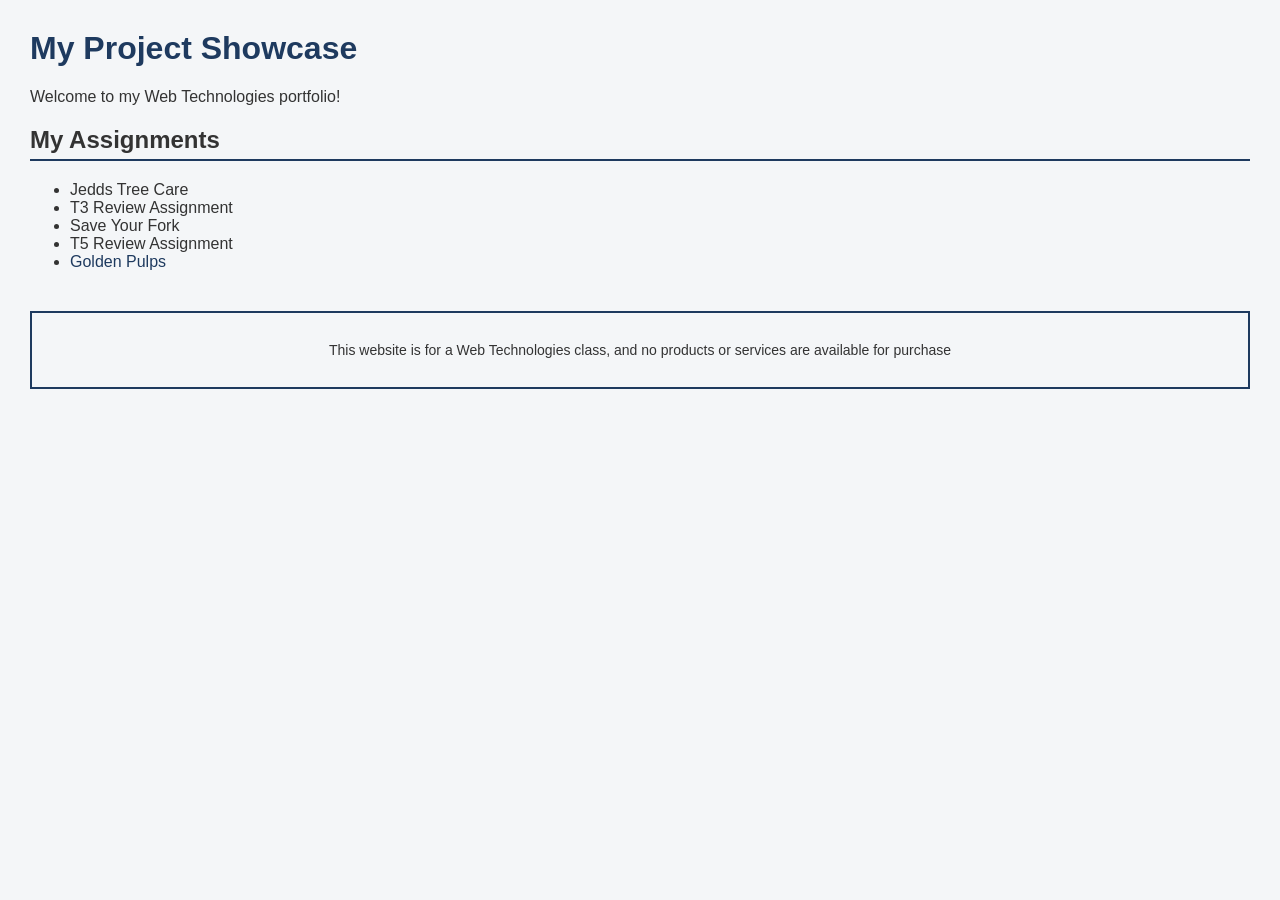
==== index.html @ f218909a "create project showcase page" ====
<!DOCTYPE html>
<html lang="en">
<style>
    body {
        font-family: Arial, sans-serif;
        background-color: #f4f6f8;
        color: #333;
        margin: 30px;
    }

    h1 {
        color: #1e3a5f;
    }

    h2 {
        border-bottom: 2px solid #1e3a5f;
        padding-bottom: 5px;
    }

    a {
        color: #1e3a5f;
        text-decoration: none;
    }

    a:hover {
        text-decoration: underline;
    }
    footer {
    margin-top: 40px;
    padding: 15px;
    border: 2px solid #1e3a5f;
    text-align: center;
    font-size: 14px;
}
</style>
<head>
    <meta charset="UTF-8">
    <title>My Project Showcase</title>
</head>
<body>

    <h1>My Project Showcase</h1>

    <p>Welcome to my Web Technologies portfolio!</p>

    <h2>My Assignments</h2>

<ul>
    <li>Jedds Tree Care</li>
    <li>T3 Review Assignment</li>
    <li>Save Your Fork</li>
    <li>T5 Review Assignment</li>
    <li>
    <a href="gp_cover.html">Golden Pulps</a>
    </li>
</ul>
<footer>
    <p>This website is for a Web Technologies class, and no products or services are available for purchase</p>
</footer>
</body>
</html>
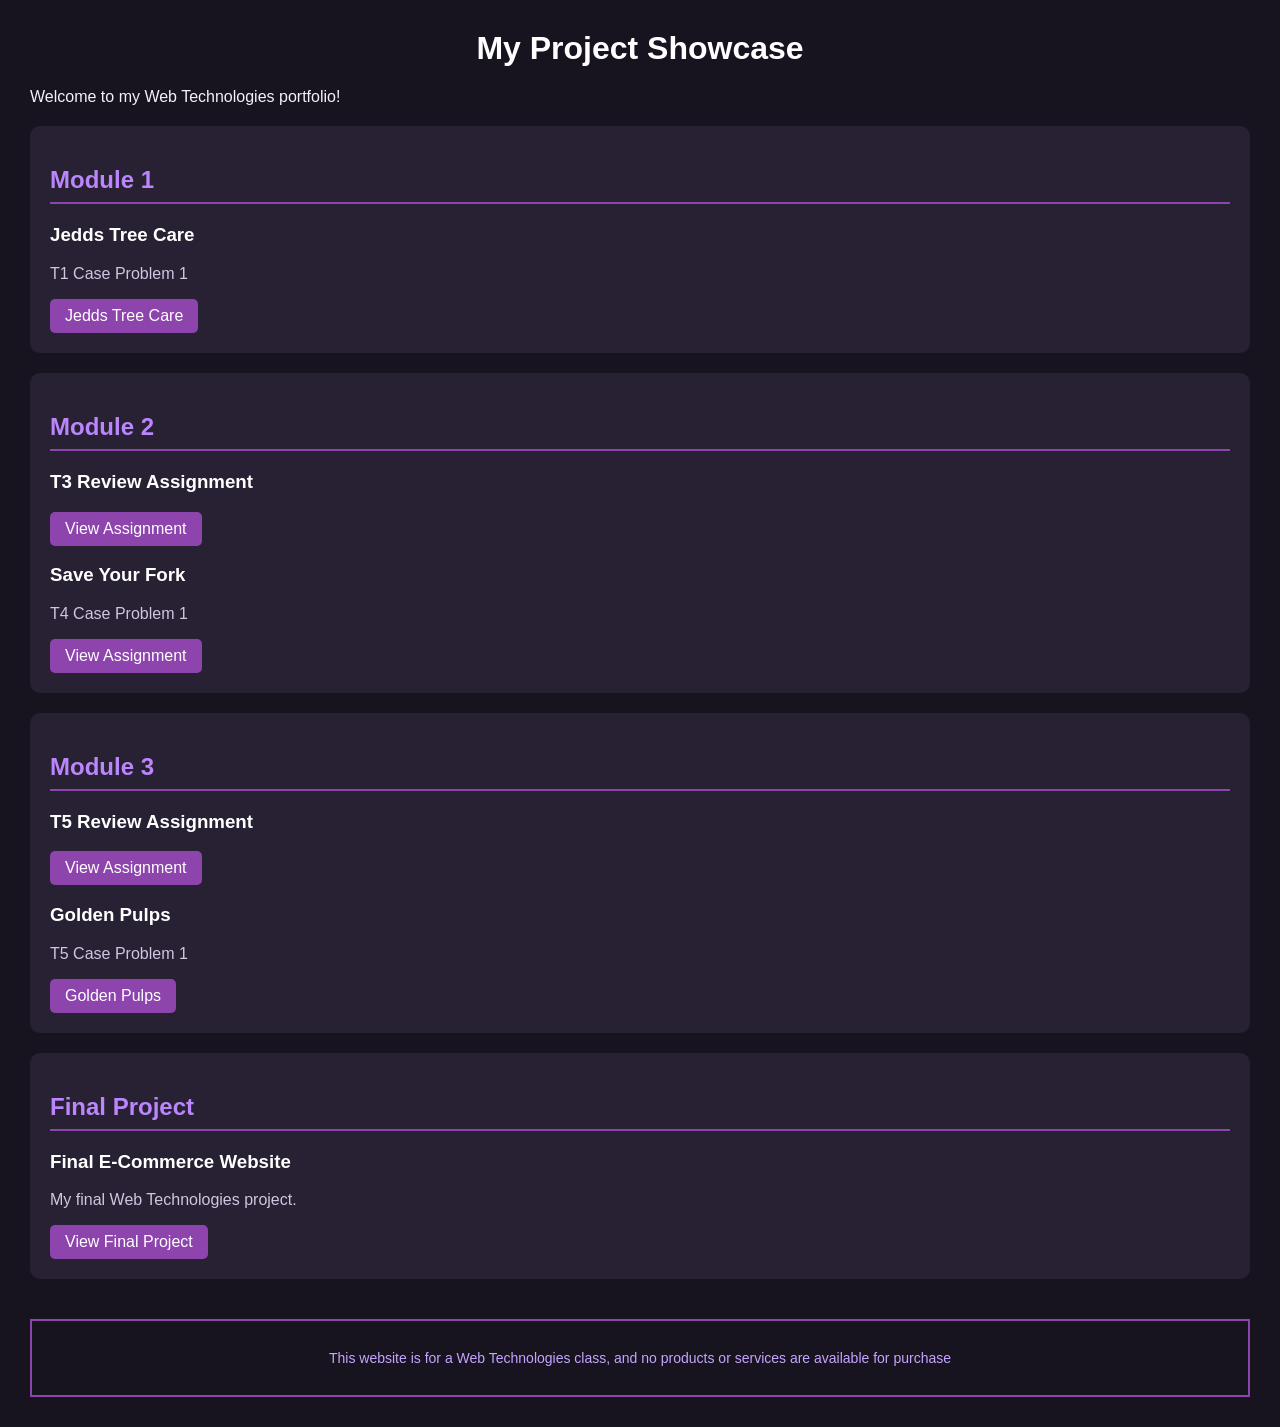
==== commit 1fc8d6c6: "Showcase work" ====
--- a/index.html
+++ b/index.html
@@ -2,37 +2,72 @@
 <!DOCTYPE html>
 <html lang="en">
 <style>
-    body {
-        font-family: Arial, sans-serif;
-        background-color: #f4f6f8;
-        color: #333;
-        margin: 30px;
-    }
+   
+body {
+    font-family: Arial, sans-serif;
+    background-color: #17131F;
+    color: #F5F0FA;
+    margin: 30px;
+}
 
-    h1 {
-        color: #1e3a5f;
-    }
+h1 {
+    color: #FFFFFF;
+    text-align: center;
+}
 
-    h2 {
-        border-bottom: 2px solid #1e3a5f;
-        padding-bottom: 5px;
-    }
+h2 {
+    color: #BB86FC;
+    border-bottom: 2px solid #8E44AD;
+    padding-bottom: 8px;
+}
 
-    a {
-        color: #1e3a5f;
-        text-decoration: none;
-    }
+a {
+    color: #C5A5FF;
+    text-decoration: none;
+}
 
-    a:hover {
-        text-decoration: underline;
-    }
-    footer {
+a:hover {
+    color: #FFFFFF;
+    text-decoration: underline;
+}
+
+section {
+    background-color: #282033;
+    padding: 20px;
+    margin: 20px 0;
+    border-radius: 10px;
+}
+
+.project-card:hover {
+    background-color: #49365F;
+    transform: translateY(-3px);
+}
+
+.project-card h3 {
+    color: #FFFFFF;
+}
+
+.project-card p {
+    color: #D1C5E0;
+}
+
+.project-card a {
+    display: inline-block;
+    background-color: #8E44AD;
+    color: #FFFFFF;
+    padding: 8px 15px;
+    border-radius: 5px;
+}
+
+footer {
     margin-top: 40px;
     padding: 15px;
-    border: 2px solid #1e3a5f;
+    border: 2px solid #8E44AD;
     text-align: center;
     font-size: 14px;
+    color: #C5A5FF;
 }
+
 </style>
 <head>
     <meta charset="UTF-8">
@@ -44,17 +79,57 @@
 
     <p>Welcome to my Web Technologies portfolio!</p>
 
-    <h2>My Assignments</h2>
+    
+<section>
+    <h2>Module 1</h2>
 
-<ul>
-    <li>Jedds Tree Care</li>
-    <li>T3 Review Assignment</li>
-    <li>Save Your Fork</li>
-    <li>T5 Review Assignment</li>
-    <li>
-    <a href="gp_cover.html">Golden Pulps</a>
-    </li>
-</ul>
+    <div class="project-card">
+        <h3>Jedds Tree Care</h3>
+        <p>T1 Case Problem 1</p>
+        <a href="jedds-tree-care/jtc_index.html">Jedds Tree Care</a>
+    </div>
+</section>
+
+<section>
+    <h2>Module 2</h2>
+
+    <div class="project-card">
+        <h3>T3 Review Assignment</h3>
+        <a href="#">View Assignment</a>
+    </div>
+
+    <div class="project-card">
+        <h3>Save Your Fork</h3>
+        <p>T4 Case Problem 1</p>
+        <a href="#">View Assignment</a>
+    </div>
+</section>
+
+<section>
+    <h2>Module 3</h2>
+
+    <div class="project-card">
+        <h3>T5 Review Assignment</h3>
+        <a href="#">View Assignment</a>
+    </div>
+
+    <div class="project-card">
+        <h3>Golden Pulps</h3>
+        <p>T5 Case Problem 1</p>
+        <a href="golden-pulps/gp_cover.html">Golden Pulps</a>
+    </div>
+</section>
+
+<section>
+    <h2>Final Project</h2>
+
+    <div class="project-card">
+        <h3>Final E-Commerce Website</h3>
+        <p>My final Web Technologies project.</p>
+        <a href="#">View Final Project</a>
+    </div>
+</section>
+
 <footer>
     <p>This website is for a Web Technologies class, and no products or services are available for purchase</p>
 </footer>
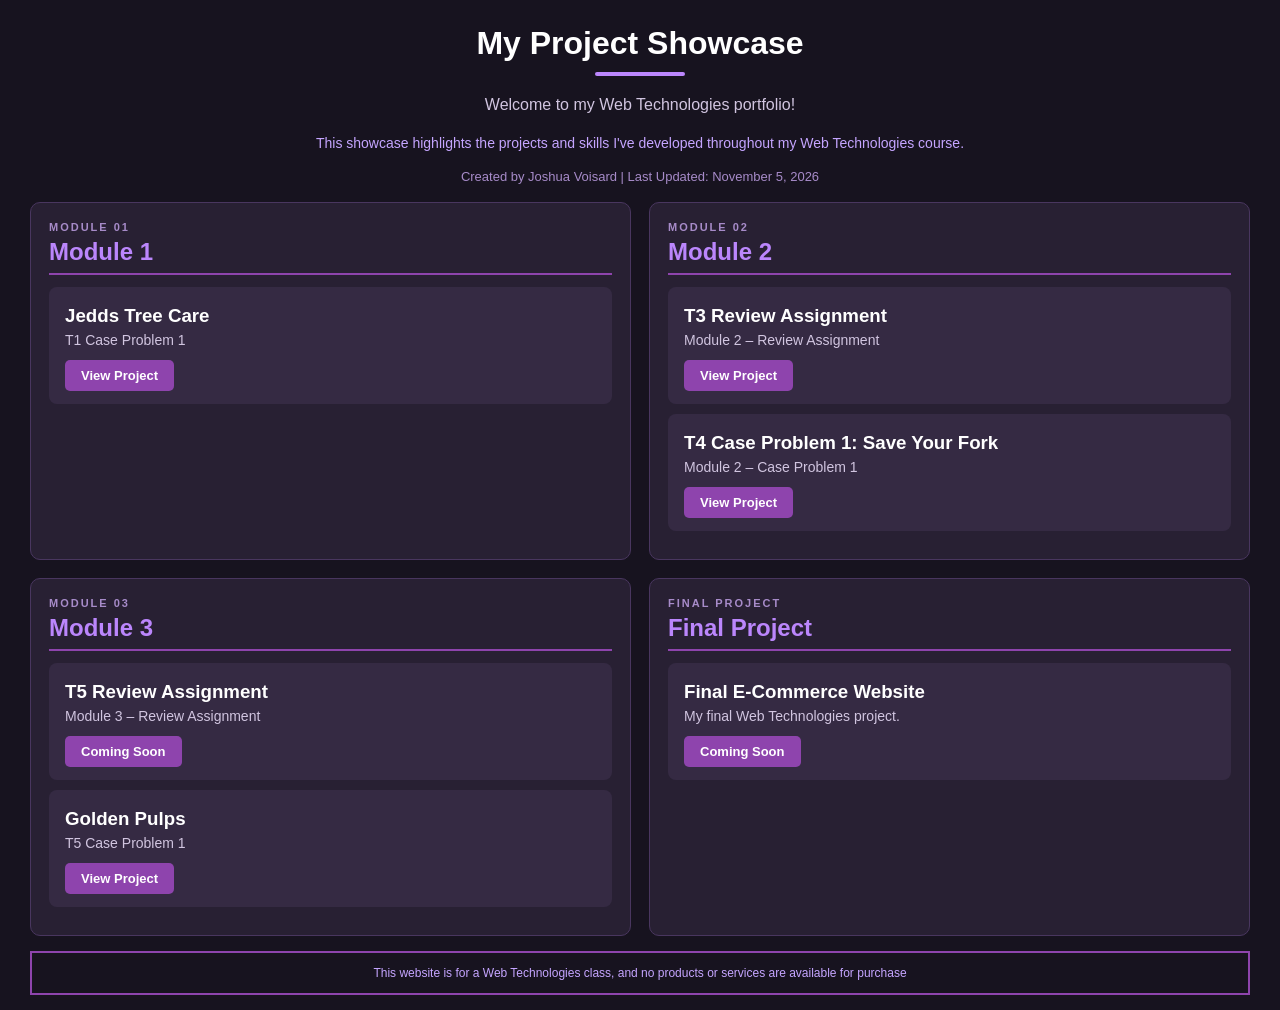
==== commit f35a0846: "Updated work" ====
--- a/index.html
+++ b/index.html
@@ -1,137 +1,262 @@
 
 <!DOCTYPE html>
 <html lang="en">
-<style>
-   
-body {
-    font-family: Arial, sans-serif;
-    background-color: #17131F;
-    color: #F5F0FA;
-    margin: 30px;
-}
-
-h1 {
-    color: #FFFFFF;
-    text-align: center;
-}
-
-h2 {
-    color: #BB86FC;
-    border-bottom: 2px solid #8E44AD;
-    padding-bottom: 8px;
-}
-
-a {
-    color: #C5A5FF;
-    text-decoration: none;
-}
-
-a:hover {
-    color: #FFFFFF;
-    text-decoration: underline;
-}
-
-section {
-    background-color: #282033;
-    padding: 20px;
-    margin: 20px 0;
-    border-radius: 10px;
-}
-
-.project-card:hover {
-    background-color: #49365F;
-    transform: translateY(-3px);
-}
-
-.project-card h3 {
-    color: #FFFFFF;
-}
-
-.project-card p {
-    color: #D1C5E0;
-}
-
-.project-card a {
-    display: inline-block;
-    background-color: #8E44AD;
-    color: #FFFFFF;
-    padding: 8px 15px;
-    border-radius: 5px;
-}
-
-footer {
-    margin-top: 40px;
-    padding: 15px;
-    border: 2px solid #8E44AD;
-    text-align: center;
-    font-size: 14px;
-    color: #C5A5FF;
-}
-
-</style>
 <head>
     <meta charset="UTF-8">
+    <meta name="viewport" content="width=device-width, initial-scale=1.0">
     <title>My Project Showcase</title>
+
+    <style>
+        * {
+            box-sizing: border-box;
+        }
+
+        body {
+            font-family: Arial, sans-serif;
+            background-color: #17131F;
+            color: #F5F0FA;
+            margin: 15px 30px;
+            min-height: calc(100vh - 30px);
+            display: flex;
+            flex-direction: column;
+        }
+
+        h1 {
+            color: #FFFFFF;
+            text-align: center;
+            margin: 10px 0;
+            font-size: 32px;
+        }
+
+        .title-accent {
+            width: 90px;
+            height: 4px;
+            background-color: #BB86FC;
+            border-radius: 5px;
+            margin: 0 auto 12px;
+        }
+
+        .intro {
+            text-align: center;
+            color: #D1C5E0;
+            margin: 5px 0 18px;
+            line-height: 1.5;
+        }
+
+        .about {
+            text-align: center;
+            max-width: 750px;
+            margin: 0 auto 18px;
+            color: #C5A5FF;
+            font-size: 14px;
+        }
+
+        .project-grid {
+            display: grid;
+            grid-template-columns: repeat(2, 1fr);
+            grid-template-rows: repeat(2, minmax(0, 1fr));
+            gap: 18px;
+            flex: 1;
+        }
+
+        section {
+            background-color: #282033;
+            padding: 18px;
+            border-radius: 10px;
+            border: 1px solid #49365F;
+        }
+
+        h2 {
+            color: #BB86FC;
+            border-bottom: 2px solid #8E44AD;
+            padding-bottom: 7px;
+            margin-top: 0;
+            margin-bottom: 12px;
+        }
+
+        .module-label {
+            color: #A78BC9;
+            font-size: 11px;
+            letter-spacing: 2px;
+            font-weight: bold;
+            margin-bottom: 5px;
+        }
+
+        .project-card {
+            background-color: #352A43;
+            padding: 12px 15px;
+            margin: 10px 0;
+            border-radius: 8px;
+            border: 1px solid transparent;
+            transition: 0.3s ease;
+        }
+
+        .project-card:hover {
+            background-color: #49365F;
+            border-color: #BB86FC;
+            box-shadow: 0 0 12px rgba(187, 134, 252, 0.25);
+            transform: translateY(-3px);
+        }
+
+        .project-card h3 {
+            color: #FFFFFF;
+            margin: 5px 0;
+        }
+
+        .project-card p {
+            color: #D1C5E0;
+            margin: 5px 0 12px;
+            font-size: 14px;
+        }
+
+        a {
+            color: #C5A5FF;
+            text-decoration: none;
+        }
+
+        .project-card a {
+            display: inline-block;
+            background-color: #8E44AD;
+            color: #FFFFFF;
+            padding: 8px 16px;
+            border-radius: 5px;
+            font-size: 13px;
+            font-weight: bold;
+            transition: 0.3s ease;
+        }
+
+        .project-card a:hover {
+            background-color: #BB86FC;
+            color: #17131F;
+        }
+
+        footer {
+            margin-top: 15px;
+            padding: 8px;
+            border: 2px solid #8E44AD;
+            text-align: center;
+            font-size: 12px;
+            color: #C5A5FF;
+            flex-shrink: 0;
+        }
+
+        footer p {
+            margin: 5px;
+        }
+
+        @media (max-width: 700px) {
+            body {
+                margin: 15px;
+            }
+
+            .project-grid {
+                grid-template-columns: 1fr;
+                grid-template-rows: auto;
+            }
+        }
+        .portfolio-details {
+    text-align: center;
+    color: #A78BC9;
+    font-size: 13px;
+    margin: 0 0 18px;
+}
+    </style>
 </head>
+
 <body>
 
     <h1>My Project Showcase</h1>
 
-    <p>Welcome to my Web Technologies portfolio!</p>
-
-    
-<section>
-    <h2>Module 1</h2>
-
-    <div class="project-card">
-        <h3>Jedds Tree Care</h3>
-        <p>T1 Case Problem 1</p>
-        <a href="jedds-tree-care/jtc_index.html">Jedds Tree Care</a>
+    <div class="title-accent"></div>
+
+    <p class="intro">
+        Welcome to my Web Technologies portfolio!
+    </p>
+
+    <p class="about">
+        This showcase highlights the projects and skills
+        I've developed throughout my Web Technologies course.
+    </p>
+
+    <p class="portfolio-details">
+    Created by Joshua Voisard | Last Updated: November 5, 2026
+    </p>
+
+    <div class="project-grid">
+
+        <!-- Module 1 -->
+        <section>
+            <div class="module-label">MODULE 01</div>
+            <h2>Module 1</h2>
+
+            <div class="project-card">
+                <h3>Jedds Tree Care</h3>
+                <p>T1 Case Problem 1</p>
+                <a href="jedds-tree-care/jtc_index.html" target="_blank">
+                    View Project
+                </a>
+            </div>
+        </section>
+
+        <!-- Module 2 -->
+        <section>
+            <div class="module-label">MODULE 02</div>
+            <h2>Module 2</h2>
+
+            <div class="project-card">
+                <h3>T3 Review Assignment</h3>
+                <p>Module 2 – Review Assignment</p>
+                <a href="t3-review/pc_specials.html" target="_blank">
+                    View Project
+                </a>
+            </div>
+
+            <div class="project-card">
+                <h3>T4 Case Problem 1: Save Your Fork</h3>
+                <p>Module 2 – Case Problem 1</p>
+                <a href="save-your-fork/sf_torte.html" target="_blank">
+                    View Project
+                </a>
+            </div>
+        </section>
+
+        <!-- Module 3 -->
+        <section>
+            <div class="module-label">MODULE 03</div>
+            <h2>Module 3</h2>
+
+            <div class="project-card">
+                <h3>T5 Review Assignment</h3>
+                <p>Module 3 – Review Assignment</p>
+                <a href="#">Coming Soon</a>
+            </div>
+
+            <div class="project-card">
+                <h3>Golden Pulps</h3>
+                <p>T5 Case Problem 1</p>
+                <a href="golden-pulps/gp_cover.html" target="_blank">
+                    View Project
+                </a>
+            </div>
+        </section>
+
+        <!-- Final Project -->
+        <section>
+            <div class="module-label">FINAL PROJECT</div>
+            <h2>Final Project</h2>
+
+            <div class="project-card">
+                <h3>Final E-Commerce Website</h3>
+                <p>My final Web Technologies project.</p>
+                <a href="#">Coming Soon</a>
+            </div>
+        </section>
+
     </div>
-</section>
-
-<section>
-    <h2>Module 2</h2>
-
-    <div class="project-card">
-        <h3>T3 Review Assignment</h3>
-        <a href="#">View Assignment</a>
-    </div>
-
-    <div class="project-card">
-        <h3>Save Your Fork</h3>
-        <p>T4 Case Problem 1</p>
-        <a href="#">View Assignment</a>
-    </div>
-</section>
-
-<section>
-    <h2>Module 3</h2>
-
-    <div class="project-card">
-        <h3>T5 Review Assignment</h3>
-        <a href="#">View Assignment</a>
-    </div>
-
-    <div class="project-card">
-        <h3>Golden Pulps</h3>
-        <p>T5 Case Problem 1</p>
-        <a href="golden-pulps/gp_cover.html">Golden Pulps</a>
-    </div>
-</section>
-
-<section>
-    <h2>Final Project</h2>
-
-    <div class="project-card">
-        <h3>Final E-Commerce Website</h3>
-        <p>My final Web Technologies project.</p>
-        <a href="#">View Final Project</a>
-    </div>
-</section>
-
-<footer>
-    <p>This website is for a Web Technologies class, and no products or services are available for purchase</p>
-</footer>
+
+    <footer>
+        <p>This website is for a Web Technologies class, and no products or services are available for purchase</p>
+    </footer>
+
 </body>
 </html>
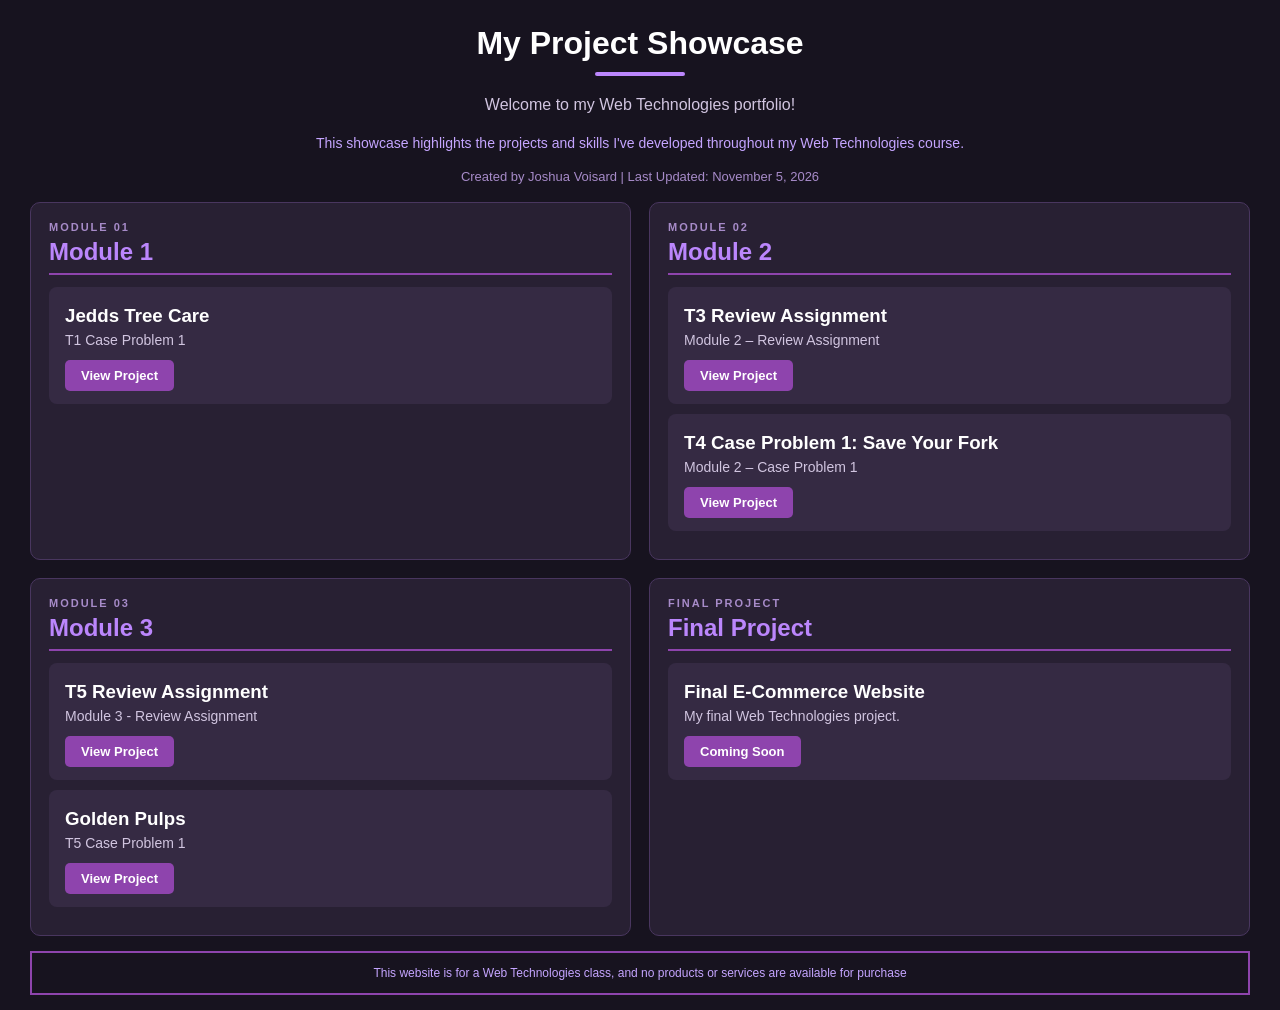
==== commit 109fe0c1: "Adding T5" ====
--- a/index.html
+++ b/index.html
@@ -227,8 +227,8 @@
 
             <div class="project-card">
                 <h3>T5 Review Assignment</h3>
-                <p>Module 3 – Review Assignment</p>
-                <a href="#">Coming Soon</a>
+                <p>Module 3 - Review Assignment</p>
+                <a href="t5-review/student/tf_tips.html" target="_blank">View Project</a>
             </div>
 
             <div class="project-card">
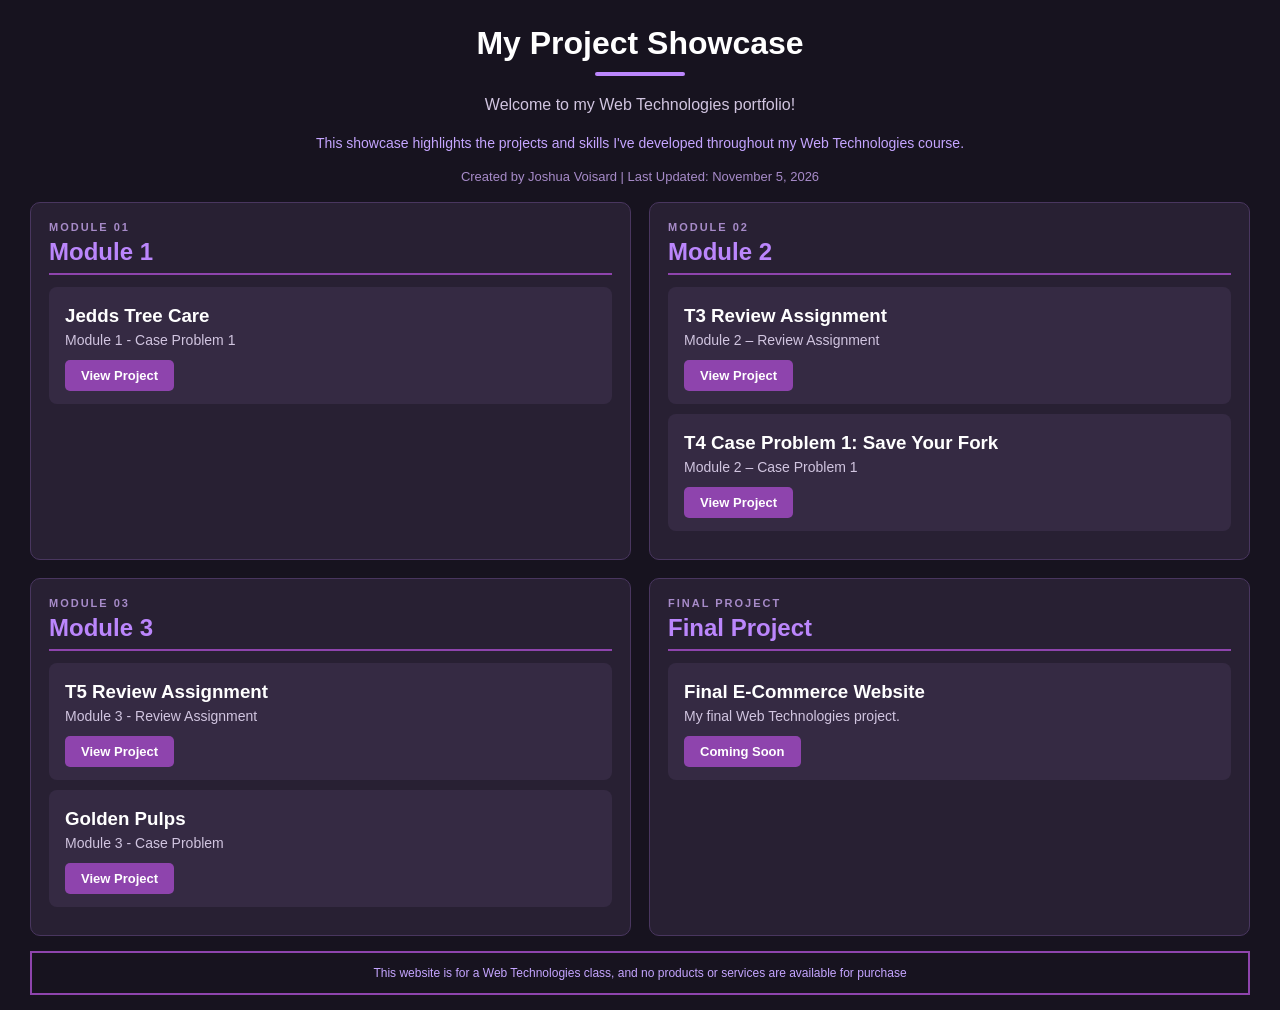
==== commit 19e14946: "Quick wording change" ====
--- a/index.html
+++ b/index.html
@@ -191,7 +191,7 @@
 
             <div class="project-card">
                 <h3>Jedds Tree Care</h3>
-                <p>T1 Case Problem 1</p>
+                <p>Module 1 - Case Problem 1</p>
                 <a href="jedds-tree-care/jtc_index.html" target="_blank">
                     View Project
                 </a>
@@ -233,7 +233,7 @@
 
             <div class="project-card">
                 <h3>Golden Pulps</h3>
-                <p>T5 Case Problem 1</p>
+                <p>Module 3 - Case Problem</p>
                 <a href="golden-pulps/gp_cover.html" target="_blank">
                     View Project
                 </a>
